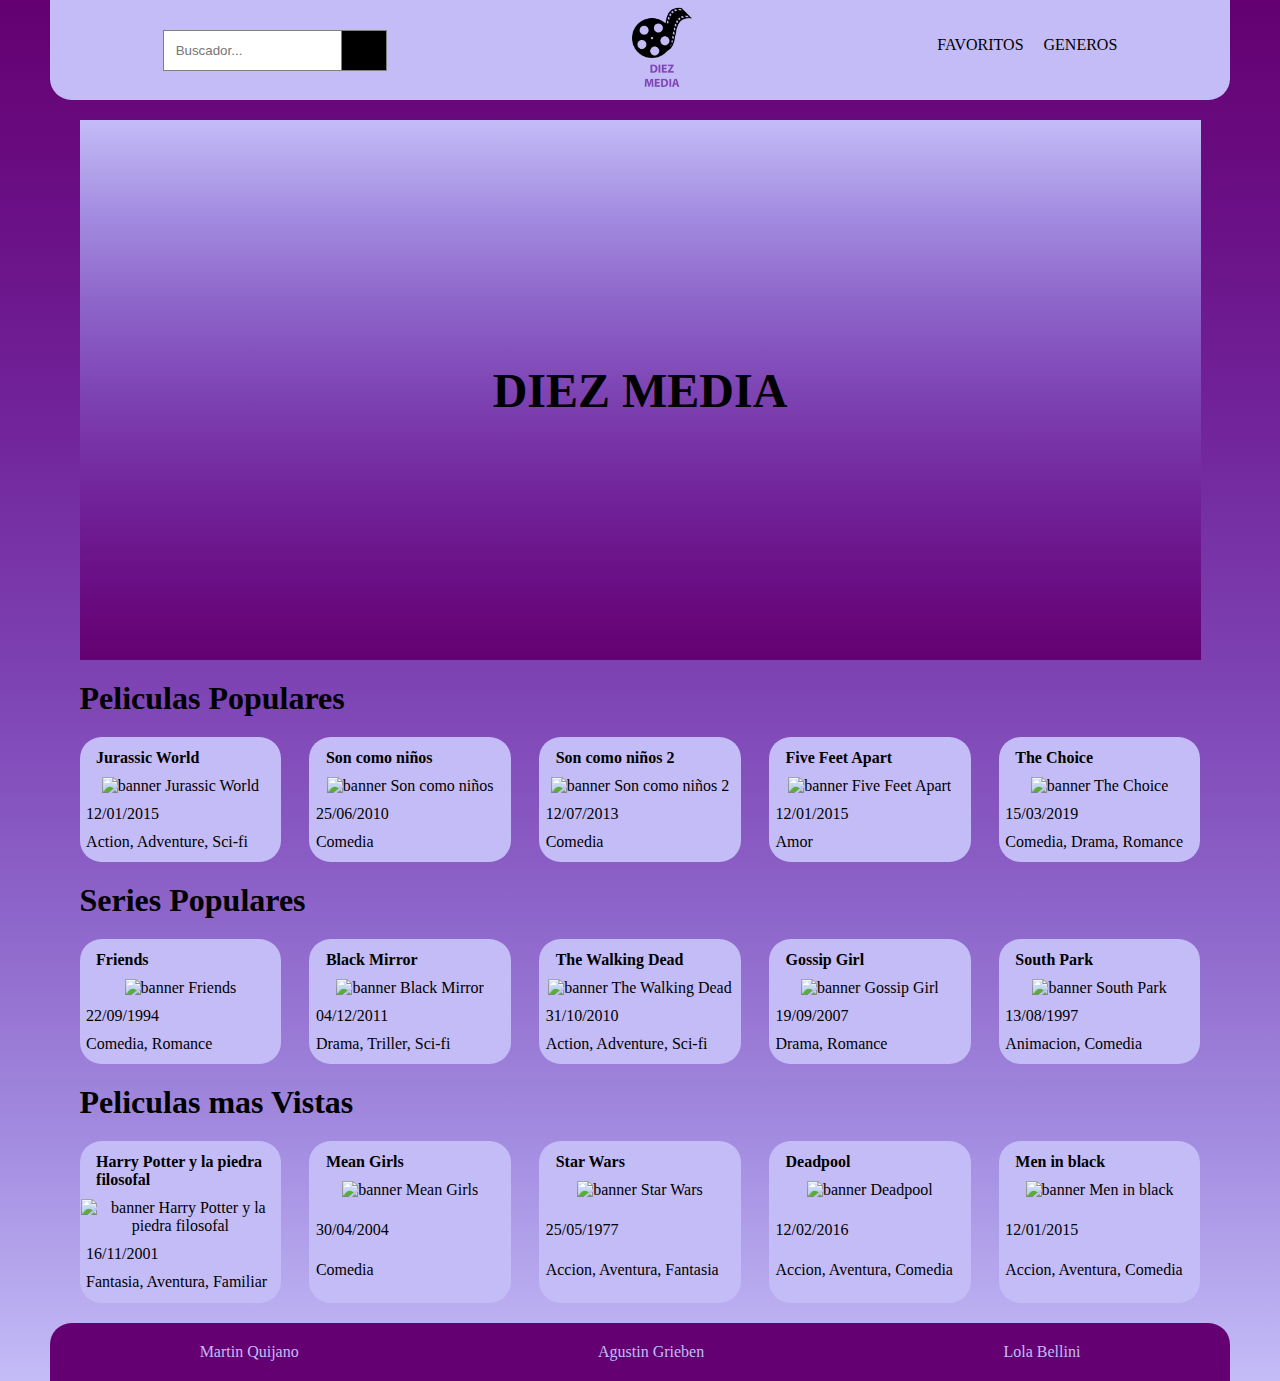
==== index.html @ 8c07240a "correccion final despues de presentacion parcial, optmizacion de css, elimino flexbox de mas" ====
<!DOCTYPE html>
<html lang="en">
   <head>
      <meta charset="UTF-8">
      <meta name="viewport" content="width=device-width, initial-scale=1.0">
      <link rel="stylesheet" href="css/style.css">
      <link rel="stylesheet" href="https://cdnjs.cloudflare.com/ajax/libs/font-awesome/3.2.0/css/font-awesome.min.css">
      <title>Document</title>
   </head>
   <body>
      <header>
         <form action="search-result.html">
            <input id="buscador" type="text" placeholder="Buscador...">
            <button type="submit"><i class="icon-search"></i></button>
         </form>
         <a href="index.html"><img src="images/logo/logo.png" alt="logo"></a>
         <nav id="navegacion">
            <ul class="nav-header">
               <li class="favorite-nav-header"><a href="favorite.html">FAVORITOS</a></li>
               <li"><a href="genres.html">GENEROS</a></li>
            </ul>
         </nav>
      </header>
      <main id="main-home">
         <h1 id="titulo-banner-home">DIEZ MEDIA</h1>
         <section class="section-articulos">
            <h2 class="titulo-section">Peliculas Populares</h2>
            <div class="articulos">
               <article class="una-peli">
                  <a href="detail-movie.html">
                     <h3 class="titulo-peli">Jurassic World</h3>
                  </a>
                  <a href="detail-movie.html" class="una-peli-img"><img src="https://m.media-amazon.com/images/M/MV5BNzQ3OTY4NjAtNzM5OS00N2ZhLWJlOWUtYzYwZjNmOWRiMzcyXkEyXkFqcGdeQXVyMTMxODk2OTU@._V1_SX300.jpg" alt="banner Jurassic World"></a>
                  <div class="fecha-div">
                     <h4>12/01/2015</h4>
                     <div class="genero-fav">
                        <h4 class="genero-peli"><a href="">Action</a>, <a href="">Adventure</a>, <a href="">Sci-fi</a></h4>
                        <i class="icon-star icon-2"></i>
                     </div>
                  </div>
               </article>
               <article class="una-peli">
                  <a href="">
                     <h3 class="titulo-peli">Son como niños</h3>
                  </a>
                  <a href="" class="una-peli-img"><img src="https://m.media-amazon.com/images/M/MV5BMjA0ODYwNzU5Nl5BMl5BanBnXkFtZTcwNTI1MTgxMw@@._V1_SX300.jpg" alt="banner Son como niños"></a>
                  <div class="fecha-div">
                     <h4>25/06/2010</h4>
                     <div class="genero-fav">
                        <h4 class="genero-peli"><a href="detail-genres.html">Comedia</a></h4>
                        <i class="icon-star-empty icon-2"></i>
                     </div>
                  </div>
               </article>
               <article class="una-peli">
                  <a href="">
                     <h3 class="titulo-peli">Son como niños 2</h3>
                  </a>
                  <a href="" class="una-peli-img"><img src="https://m.media-amazon.com/images/M/MV5BNTZkZDhjZTEtZjA5MC00MDU2LTk3NDItNzA2YzQ4Y2Q5NjZhXkEyXkFqcGdeQXVyNTIzOTk5ODM@._V1_SX300.jpg" alt="banner Son como niños 2"></a>
                  <div class="fecha-div">
                     <h4>12/07/2013</h4>
                     <div class="genero-fav">
                        <h4 class="genero-peli"><a href="detail-genres.html">Comedia</a></h4>
                        <i class="icon-star-empty icon-2"></i>
                     </div>
                  </div>
               </article>
               <article class="una-peli">
                  <a href="">
                     <h3 class="titulo-peli">Five Feet Apart</h3>
                  </a>
                  <a href="" class="una-peli-img"><img src="https://m.media-amazon.com/images/M/MV5BNzVmMjJlN2MtNWQ4Ny00Zjc2LWJjYTgtYjJiNGM5MTM1ZTlkXkEyXkFqcGdeQXVyMjM4NTM5NDY@._V1_SX300.jpg" alt="banner Five Feet Apart"></a>
                  <div class="fecha-div">
                     <h4>12/01/2015</h4>
                     <div class="genero-fav">
                        <h4 class="genero-peli"><a href="">Amor</a></h4>
                        <i class="icon-star-empty icon-2"></i>
                     </div>
                  </div>
               </article>
               <article class="una-peli">
                  <a href="">
                     <h3 class="titulo-peli">The Choice
                     </h3>
                  </a>
                  <a href="" class="una-peli-img"><img src="https://m.media-amazon.com/images/M/MV5BMTYzMDA2ODcxMV5BMl5BanBnXkFtZTgwODMzOTMzNzE@._V1_SX300.jpg" alt="banner The Choice"></a>
                  <div class="fecha-div">
                     <h4>15/03/2019</h4>
                     <div class="genero-fav">
                        <h4 class="genero-peli"><a href="detail-genres.html">Comedia</a>, <a href="">Drama</a>, <a href="">Romance</a></h4>
                        <i class="icon-star-empty icon-2"></i>
                     </div>
                  </div>
               </article>
            </div>
         </section>
         <section class="section-articulos">
            <h2 class="titulo-section">Series Populares</h2>
            <div class="articulos">
               <article class="una-peli">
                  <a href="">
                     <h3 class="titulo-peli">Friends</h3>
                  </a>
                  <a href="" class="una-peli-img"><img src="https://m.media-amazon.com/images/M/MV5BNDVkYjU0MzctMWRmZi00NTkxLTgwZWEtOWVhYjZlYjllYmU4XkEyXkFqcGdeQXVyNTA4NzY1MzY@._V1_SX300.jpg" alt="banner Friends"></a>
                  <div class="fecha-div">
                     <h4>22/09/1994</h4>
                     <div class="genero-fav">
                        <h4 class="genero-peli"><a href="detail-genres.html">Comedia</a>, <a href="">Romance</a></h4>
                        <i class="icon-star-empty icon-2"></i>
                     </div>
                  </div>
               </article>
               <article class="una-peli">
                  <a href="">
                     <h3 class="titulo-peli">Black Mirror</h3>
                  </a>
                  <a href="" class="una-peli-img"><img src="https://m.media-amazon.com/images/M/MV5BYTM3YWVhMDMtNjczMy00NGEyLWJhZDctYjNhMTRkNDE0ZTI1XkEyXkFqcGdeQXVyMTkxNjUyNQ@@._V1_SX300.jpg" alt="banner Black Mirror"></a>
                  <div class="fecha-div">
                     <h4>04/12/2011</h4>
                     <div class="genero-fav">
                        <h4 class="genero-peli"><a href="">Drama</a>, <a href="">Triller</a>, <a href="">Sci-fi</a></h4>
                        <i class="icon-star-empty icon-2"></i>
                     </div>
                  </div>
               </article>
               <article class="una-peli">
                  <a href="detail-serie.html">
                     <h3 class="titulo-peli">The Walking Dead</h3>
                  </a>
                  <a href="detail-serie.html" class="una-peli-img"><img src="https://m.media-amazon.com/images/M/MV5BZmU5NTcwNjktODIwMi00ZmZkLTk4ZWUtYzVjZWQ5ZTZjN2RlXkEyXkFqcGdeQXVyMTkxNjUyNQ@@._V1_SX300.jpg" alt="banner The Walking Dead"></a>
                  <div class="fecha-div">
                     <h4>31/10/2010</h4>
                     <div class="genero-fav">
                        <h4 class="genero-peli"><a href="">Action</a>, <a href="">Adventure</a>, <a href="">Sci-fi</a></h4>
                        <i class="icon-star-empty icon-2"></i>
                     </div>
                  </div>
               </article>
               <article class="una-peli">
                  <a href="">
                     <h3 class="titulo-peli">Gossip Girl</h3>
                  </a>
                  <a href="" class="una-peli-img"><img src="https://m.media-amazon.com/images/M/MV5BNmQ4Zjg1YWYtMTA1Mi00ZGY1LTlmN2ItYTc5ODkzNTFmYWVhXkEyXkFqcGdeQXVyNjQ0OTk1ODg@._V1_SX300.jpg" alt="banner Gossip Girl"></a>
                  <div class="fecha-div">
                     <h4>19/09/2007</h4>
                     <div class="genero-fav">
                        <h4 class="genero-peli"><a href="">Drama</a>, <a href="">Romance</a></h4>
                        <i class="icon-star-empty icon-2"></i>
                     </div>
                  </div>
               </article>
               <article class="una-peli">
                  <a href="">
                     <h3 class="titulo-peli">South Park</h3>
                  </a>
                  <a href="" class="una-peli-img"><img src="https://m.media-amazon.com/images/M/MV5BOGE2YWUzMDItNTg2Ny00NTUzLTlmZGYtNWMyNzVjMjQ3MThkXkEyXkFqcGdeQXVyNTA4NzY1MzY@._V1_SX300.jpg" alt="banner South Park"></a>
                  <div class="fecha-div">
                     <h4>13/08/1997</h4>
                     <div class="genero-fav">
                        <h4 class="genero-peli"><a href="">Animacion</a>, <a href="detail-genres.html">Comedia</a></h4>
                        <i class="icon-star-empty icon-2"></i>
                     </div>
                  </div>
               </article>
            </div>
         </section>
         <section class="section-articulos">
            <h2 class="titulo-section">Peliculas mas Vistas</h2>
            <div class="articulos">
               <article class="una-peli">
                  <a href="">
                     <h3 class="titulo-peli">Harry Potter y la piedra filosofal  </h3>
                  </a>
                  <a href="" class="una-peli-img"><img src="https://m.media-amazon.com/images/M/MV5BNjQ3NWNlNmQtMTE5ZS00MDdmLTlkZjUtZTBlM2UxMGFiMTU3XkEyXkFqcGdeQXVyNjUwNzk3NDc@._V1_SX300.jpg" alt="banner Harry Potter y la piedra filosofal"></a>
                  <div class="fecha-div">
                     <h4>16/11/2001</h4>
                     <div class="genero-fav">
                        <h4 class="genero-peli"><a href="">Fantasia</a>, <a href="">Aventura</a>, <a href="">Familiar</a></h4>
                        <i class="icon-star-empty icon-2"></i>
                     </div>
                  </div>
               </article>
               <article class="una-peli">
                  <a href="">
                     <h3 class="titulo-peli">Mean Girls</h3>
                  </a>
                  <a href="" class="una-peli-img"><img src="https://m.media-amazon.com/images/M/MV5BMjE1MDQ4MjI1OV5BMl5BanBnXkFtZTcwNzcwODAzMw@@._V1_SX300.jpg" alt="banner Mean Girls"></a>
                  <div class="fecha-div">
                     <h4> 30/04/2004</h4>
                     <div class="genero-fav">
                        <h4 class="genero-peli"><a href="detail-genres.html">Comedia</a></h4>
                        <i class="icon-star-empty icon-2"></i>
                     </div>
                  </div>
               </article>
               <article class="una-peli">
                  <a href=""></a>
                  <h3 class="titulo-peli">Star Wars</h3>
                  </a>
                  <a href="" class="una-peli-img"><img src="https://m.media-amazon.com/images/M/MV5BNzVlY2MwMjktM2E4OS00Y2Y3LWE3ZjctYzhkZGM3YzA1ZWM2XkEyXkFqcGdeQXVyNzkwMjQ5NzM@._V1_SX300.jpg" alt="banner Star Wars"></a>
                  <div class="fecha-div">
                     <h4>25/05/1977
                     </h4>
                     <div class="genero-fav">
                        <h4 class="genero-peli"><a href="">Accion</a>, <a href="">Aventura</a>, <a href="">Fantasia</a></h4>
                        <i class="icon-star icon-2"></i>
                     </div>
                  </div>
               </article>
               <article class="una-peli">
                  <a href="">
                     <h3 class="titulo-peli">Deadpool</h3>
                  </a>
                  <a href="" class="una-peli-img"><img src="https://m.media-amazon.com/images/M/MV5BYzE5MjY1ZDgtMTkyNC00MTMyLThhMjAtZGI5OTE1NzFlZGJjXkEyXkFqcGdeQXVyNjU0OTQ0OTY@._V1_SX300.jpg" alt="banner Deadpool"></a>
                  <div class="fecha-div">
                     <h4>12/02/2016</h4>
                     <div class="genero-fav">
                        <h4 class="genero-peli"><a href="">Accion</a>, <a href="">Aventura</a>, <a href="detail-genres.html">Comedia</a></h4>
                        <i class="icon-star-empty icon-2"></i>
                     </div>
                  </div>
               </article>
               <article class="una-peli">
                  <a href="">
                     <h3 class="titulo-peli">Men in black </h3>
                  </a>
                  <a href="" class="una-peli-img"><img src="https://m.media-amazon.com/images/M/MV5BOTlhYTVkMDktYzIyNC00NzlkLTlmN2ItOGEyMWQ4OTA2NDdmXkEyXkFqcGdeQXVyNTAyODkwOQ@@._V1_SX300.jpg" alt="banner Men in black"></a>
                  <div class="fecha-div">
                     <h4>12/01/2015</h4>
                     <div class="genero-fav">
                        <h4 class="genero-peli"><a href="">Accion</a>, <a href="">Aventura</a>, <a href="detail-genres.html">Comedia</a></h4>
                        <i class="icon-star-empty icon-2"></i>
                     </div>
                  </div>
               </article>
            </div>
         </section>
      </main>
      <footer>
         <p>Martin Quijano</p>
         <p>Agustin Grieben</p>
         <p>Lola Bellini</p>
      </footer>
   </body>
</html>
---- css/style.css ----
* {
    box-sizing: border-box;
  }

body {
    background-image: linear-gradient(#640071, #6b1187, #73289e, #7e44b4, #8e66ca, #a48ee1, #c4bcf7);
    background-repeat: no-repeat;
    display: flex;
    flex-direction: column;
    margin: 0;
    align-items: center;
}

main{
    display: flex;
    justify-content: center;
    max-width: 1180px;
}

p{
    margin: 0;
}

ul{
    list-style-type: none;
    margin: 0;
    padding: 0;
}


a{
    color: black;
    text-decoration: none;
}

h1, h2, h3, h4, h5, h6{
    margin: 0;
}

header{
    max-width: 1180px;
    background-color: #c4bcf7;
    margin: 0;
    border-bottom-left-radius: 1.35em;
    border-bottom-right-radius: 1.35em;
    border-bottom: #c4bcf7;
    width: 100%;
    display: flex;
    align-items: center;
    justify-content: space-around;
}

#titulo-banner-home{
    margin-top: 20px;
    font-size: 48px;
    background-image: linear-gradient(#640071, #6b1187, #73289e, #7e44b4, #8e66ca, #a48ee1, #c4bcf7);
    background-image: linear-gradient(#c4bcf7, #a48ee1, #8e66ca, #7e44b4, #73289e, #6b1187, #640071);
    height: 60vh;
    width: 95vw;
    max-width: 95%;
    display: flex;
    align-items: center;
    justify-content: center;
    background-size: cover;
}

.favorite-nav-header{
    margin-right: 20px;
}

.nav-header{
    display: flex;
}

.favorite-nav-header{
    margin-bottom: 10px;
}

#buscador{
    padding: 12px;
    border: 1px solid grey;
    width: 80%;
}

header form {
    display: flex;
}

form button{
    width: 20%;
    padding: 10px;
    background: black;
    color: white;
    font-size: 17px;
    border: 1px solid grey;
    border-left: none;
    cursor: pointer;
}

header img{
    display: table-row;
    width: 100px;
    height: 100px;
}

footer{
    background-color: #640071;
    margin: 0;
    padding: 20px 0px 20px 0px;
    border-top-left-radius: 1.35em;
    border-top-right-radius: 1.35em;
    border-bottom: #640071;
    width: 100%;
    display: flex;
    justify-content: space-around;
    max-width: 1180px;
    margin-top: 20px;
    color: #c4bcf7;
}

#banner{
    margin-top: 20px;
}

#main-home {
    display: flex;
    flex-direction: column;
    align-items: center;
}

.una-peli{
    background-color: #c4bcf7;
    border-radius: 1.35rem;
    padding: 0.1rem;
    display: flex;
    flex-direction: column;
    width: 18%;
}


.una-peli img {
    width: 80%;
    height: auto;
    align-self: center;
}

.una-peli-img{
    text-align: center;
}

.titulo-peli{
    font-size: 16px;
    font-weight: bold;
    margin-bottom: 10px;
    max-width: 220px;
    padding-left: 15px;
    margin-top: 10px;
}
.una-peli h4 {
    margin-top: 10px;
    margin-left: 5px;
    max-width: 100%;
    font-weight: normal;
    overflow-wrap: anywhere;
}

.fecha-div{
    height: -webkit-fill-available;
    display: flex;
    flex-direction: column;
    justify-content: space-evenly;
}

h4{
    margin-bottom: 0;
}

.genero-fav{
    display: flex;
    align-items: center;
    padding-right: 5px;
    justify-content: space-between;
    width: 100%;
}

.genero-peli{
    margin-bottom: 10px;
}

.section-articulos{
    width: 95%;
}

.articulos{
    display: flex;
    justify-content: space-between;
}

#main-busqueda{
    display: flex;
    flex-direction: column;
}

#resultados{
    width: 95%;
}

.titulo-section{
    font-size: 32px;
    margin-top: 20px;
    margin-bottom: 20px;
    width: 100%;
}

.un-resultado{
    display: flex;
    background-color: #ccc;
    border-radius: 1.35rem;
    padding: 0.5rem;
    margin-bottom: 20px;
}

.datos-un-resultado{
    display: flex;
    flex-direction: column;
    width: 100%;
}

.foto-un-resultado{
    width: 150px;
    height: 222.5;
    align-self: center;
    padding: 10px;
}

.titulo-una-busqueda{
    font-weight: bold;
    font-size: 32px;
}

.titulo-favorito{
    margin-top: 10px;
    width: 100%;
    display: flex;
    align-items: center;
    justify-content: space-between;
}

.icon-resultado{
    margin-right: 20px;
    height: 30px;
    width: 30px;
}

.icon-3 {
    font-size: 4em;
}
.icon-2 {
    font-size: 2em;
}

.contendor-foto-texto{
    position: relative;
    text-align: center;
    color: white;
    font-size: 48px;
}

.centered{
    position: absolute;
    top: 50%;
    left: 50%;
    transform: translate(-50%, -50%);
}

#todos-generos{
    display: flex;
    flex-direction: row;
    flex-wrap: wrap;
    justify-content: space-around;
}

#titulo-busqueda{
    width: 100%;
    margin-top: 20px;
    margin-bottom: 20px;
    font-size: 32px;
}

#no-encontrado{
    display: none;
}

.datos-un-detalle{
    margin-bottom: 10px;
}

.datos-un-detalle h2{
    margin-right: 1px;
}

.un-detalle img {
    max-width: 40vw;
    width: 180px;
    height: 267px;
}

#main-detalle{ 
    flex-direction: column;
    width: 1180px;
    margin-top: 20px;
    padding-left: 1rem;
    padding-right: 1rem;
}

.foto-contenido{
    display: flex;
    width: 100%;
    background-color: #c4bcf7;
    border-radius: 1.35rem;
    padding: 1.35rem;
    margin-bottom: 20px;
}

.contenido{
    width: inherit;
    margin-left: 40px;
    display: flex;
    flex-direction: column;
    justify-content: space-between;
}

.contenido p {
    max-width: fit-content;
}

.sinopsis-reviews{
    display: flex;
}

.sinopsis{
    width: 50%;
    background-color: #c4bcf7;
    border-radius: 1.35rem;
    padding: 1.35rem;
    margin-bottom: 20px;
    margin-right: 20px;
    display: flex;
    align-items: center;
}

.sinopsis p {
    text-align: center;
}

.reviews{
    width: 50%;
    display: flex;
    flex-direction: column;
    justify-content: space-evenly;
    background-color: #c4bcf7;
    border-radius: 1.35rem;
    padding: 1.35rem;
    margin-bottom: 20px;
}

.rating-text{
    margin-top: 10px;
}

.reviews-fotos{
    display: flex;
    justify-content: space-evenly;
}

.logo-rating{
    display: flex;
    flex-direction: column;
    justify-content: space-between;
    align-items: center;
}

.info-general{
    display: flex;
}

.titulo-fav{
    display: flex;
    flex-wrap: wrap;
    width: 100%;
    justify-content: space-between;
}

.titulo-fav h1 {
    margin-right: 100px;
}

.sinopsis-reviews .reviews .img-rating{
    width: 50px;
    height: 50px;
}


.un-genero {
    margin-top: 20px;
    font-size: 48px;
    width: 300px;
    height: 285px;
    display: flex;
    align-items: center;
    justify-content: center;
    background-size: cover;
    border-radius: 1.35rem;
    color: white;
}

.un-genero h2 {
    font-size: 70%;
    background-color: white;
    padding: 0.3rem;
}

#comedia{
    background-image: url(https://m.media-amazon.com/images/M/MV5BNzVkYWY4NzYtMWFlZi00YzkwLThhZDItZjcxYTU4ZTMzMDZmXkEyXkFqcGdeQXVyODUxOTU0OTg@._V1_SX300.jpg);
}

#familiar{
    background-image: url(https://m.media-amazon.com/images/M/MV5BZTQyNTU0MDktYTFkYi00ZjNhLWE2ODctMzBkM2U1ZTk3YTMzXkEyXkFqcGdeQXVyNTI4MzE4MDU@._V1_SX300.jpg);
}

#misterio{
    background-image: url(https://m.media-amazon.com/images/M/MV5BNzIxMjYwNDEwN15BMl5BanBnXkFtZTgwMzk5MDI3NTM@._V1_SX300.jpg);
}

#sci-fi{
    background-image: url(https://m.media-amazon.com/images/M/MV5BNTliYjlkNDQtMjFlNS00NjgzLWFmMWEtYmM2Mzc2Zjg3ZjEyXkEyXkFqcGdeQXVyMTkxNjUyNQ@@._V1_SX300.jpg);
}

#accion{
    background-image: url(https://m.media-amazon.com/images/M/MV5BNjRmNDI5MjMtMmFhZi00YzcwLWI4ZGItMGI2MjI0N2Q3YmIwXkEyXkFqcGdeQXVyMTkxNjUyNQ@@._V1_SX300.jpg);
}

#romance{
    background-image: url(https://m.media-amazon.com/images/M/MV5BMjMxODYyODEzN15BMl5BanBnXkFtZTgwMDk4OTU0MzE@._V1_SX300.jpg);
}

#fantasia{
    background-image: url(https://m.media-amazon.com/images/M/MV5BOTY2NzFjODctOWUzMC00MGZhLTlhNjMtM2Y2ODBiNGY1ZWRiXkEyXkFqcGdeQXVyMDM2NDM2MQ@@._V1_SX300.jpg);
}

#aventura{
    background-image: url(https://m.media-amazon.com/images/M/MV5BMTAyMjQ3OTAxMzNeQTJeQWpwZ15BbWU4MDU0NzA1MzAx._V1_SX300.jpg);
}

#drama{
    background-image: url(https://m.media-amazon.com/images/M/MV5BZmU5NTcwNjktODIwMi00ZmZkLTk4ZWUtYzVjZWQ5ZTZjN2RlXkEyXkFqcGdeQXVyMTkxNjUyNQ@@._V1_SX300.jpg);
}

.ultima{
    margin-right: 0px;
    margin-bottom: 0px;
}

@media(max-width:450px){

    #buscador {
        width: 100px;
        margin-left: 10px;
    }

    .nav-header{
        flex-direction: column;
    }

    header img{
        width: 75px;
        height: 75px;
    }

    header form button {
        padding: 0;
        width: 30px;
    }

    #navegacion ul{
        overflow-wrap: anywhere;
    }
    
    .articulos {
        overflow: auto;
    }

    .una-peli{
        padding: 14px;
        margin-right: 10px;
        width: 100%;
    }

    .una-peli img {
        width: 40vw;
    }

    .titulo-peli{
        padding-left: 0;
    }

    .contenido{
        margin-left: 10px;
    }

    .reviews {
        padding: 0.75rem;
    }

    .un-genero{
        width: 150px;
    }
}
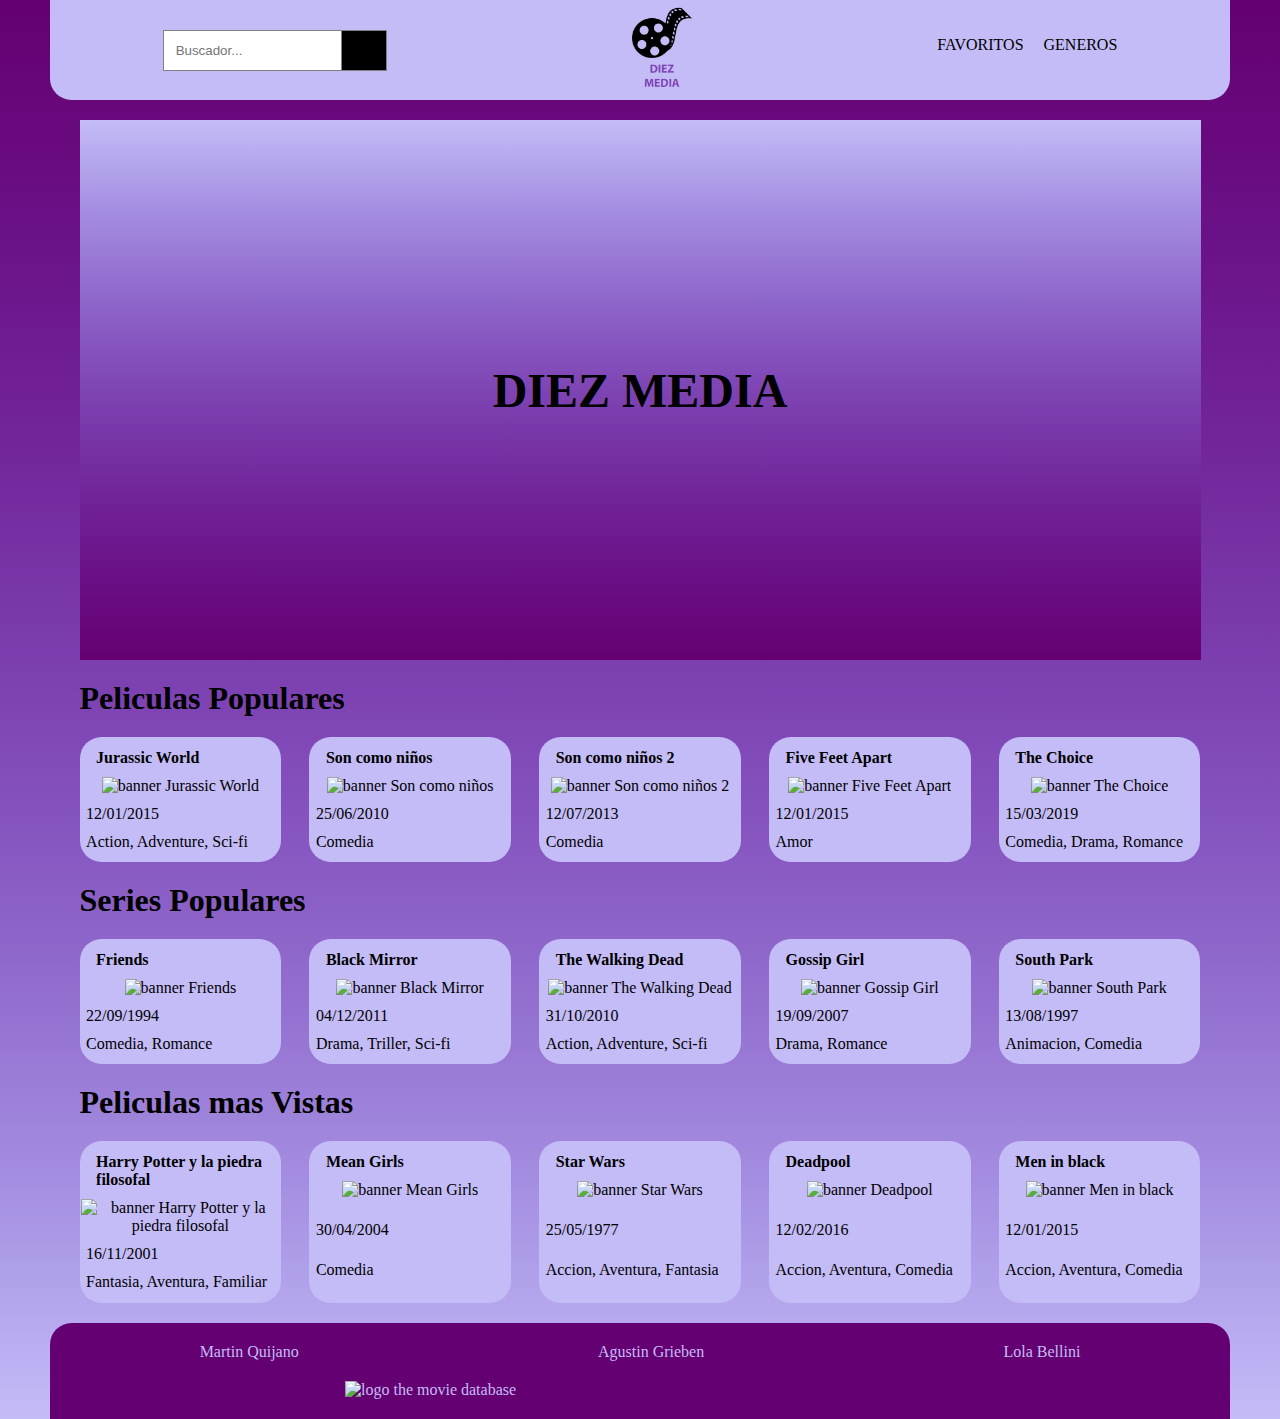
==== commit 4daff2ae: "foto de the movie data base en el footer" ====
--- a/index.html
+++ b/index.html
@@ -10,7 +10,7 @@
    <body>
       <header>
          <form action="search-result.html">
-            <input id="buscador" type="text" placeholder="Buscador...">
+            <input id="buscador" name="q" type="text" placeholder="Buscador...">
             <button type="submit"><i class="icon-search"></i></button>
          </form>
          <a href="index.html"><img src="images/logo/logo.png" alt="logo"></a>
@@ -237,9 +237,12 @@
          </section>
       </main>
       <footer>
-         <p>Martin Quijano</p>
-         <p>Agustin Grieben</p>
-         <p>Lola Bellini</p>
+         <div>
+            <p>Martin Quijano</p>
+            <p>Agustin Grieben</p>
+            <p>Lola Bellini</p>
+         </div>
+         <img src="https://www.themoviedb.org/assets/2/v4/logos/v2/blue_long_2-9665a76b1ae401a510ec1e0ca40ddcb3b0cfe45f1d51b77a308fea0845885648.svg" alt="logo the movie database">
       </footer>
    </body>
 </html>--- a/css/style.css
+++ b/css/style.css
@@ -112,10 +112,20 @@
     border-bottom: #640071;
     width: 100%;
     display: flex;
+    flex-direction: column;
+    align-items: center;
+    max-width: 1180px;
+    margin-top: 20px;
+    color: #c4bcf7;
+}
+footer div{
+    display: flex;
+    width: 100%;
     justify-content: space-around;
-    max-width: 1180px;
-    margin-top: 20px;
-    color: #c4bcf7;
+    margin-bottom: 20px;
+}
+footer img {
+    width: 50%;
 }
 
 #banner{
@@ -123,7 +133,6 @@
 }
 
 #main-home {
-    display: flex;
     flex-direction: column;
     align-items: center;
 }
@@ -203,6 +212,8 @@
 
 #resultados{
     width: 95%;
+    display: flex;
+    flex-direction: column;
 }
 
 .titulo-section{
@@ -273,9 +284,8 @@
     transform: translate(-50%, -50%);
 }
 
-#todos-generos{
-    display: flex;
-    flex-direction: row;
+.todos-generos{
+    display: flex;
     flex-wrap: wrap;
     justify-content: space-around;
 }
@@ -391,10 +401,6 @@
     justify-content: space-between;
 }
 
-.titulo-fav h1 {
-    margin-right: 100px;
-}
-
 .sinopsis-reviews .reviews .img-rating{
     width: 50px;
     height: 50px;
@@ -463,6 +469,10 @@
 
 @media(max-width:450px){
 
+    main{
+        max-width: 450px;
+    }
+
     #buscador {
         width: 100px;
         margin-left: 10px;
@@ -515,4 +525,20 @@
     .un-genero{
         width: 150px;
     }
+
+    .un-detalle{
+        max-width: 100vw;
+    }
+
+    .titulo-fav{
+        flex-wrap: nowrap;
+    }.sinopsis-reviews{
+        flex-direction: column;
+    }
+    .sinopsis{
+        width: 100%;
+    }
+    .reviews{
+        width: 100%;
+    }
 }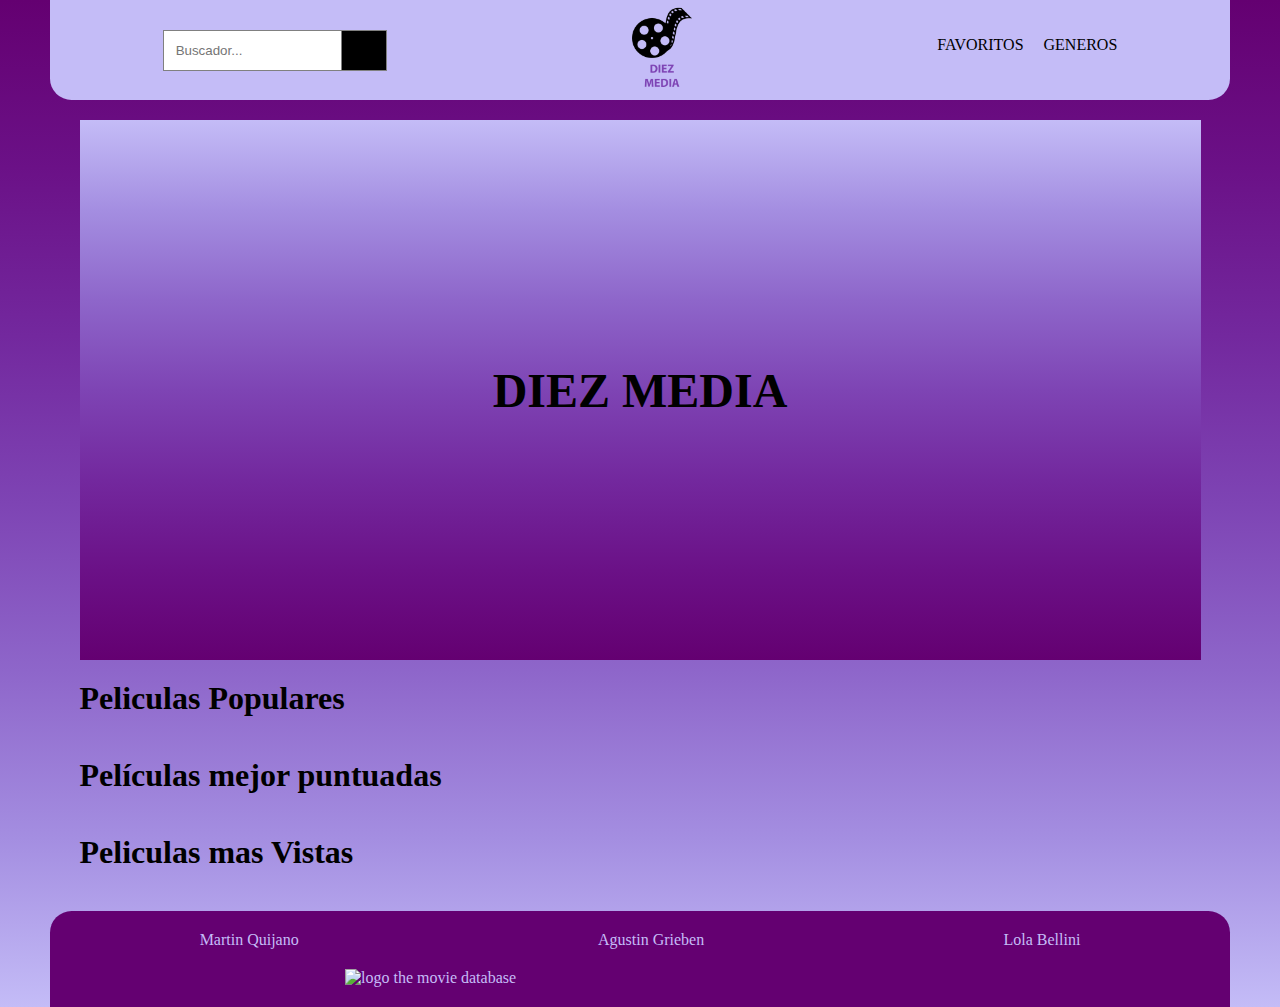
==== commit baf243b7: "Index.js listo" ====
--- a/index.html
+++ b/index.html
@@ -26,213 +26,16 @@
          <section class="section-articulos">
             <h2 class="titulo-section">Peliculas Populares</h2>
             <div class="articulos">
-               <article class="una-peli">
-                  <a href="detail-movie.html">
-                     <h3 class="titulo-peli">Jurassic World</h3>
-                  </a>
-                  <a href="detail-movie.html" class="una-peli-img"><img src="https://m.media-amazon.com/images/M/MV5BNzQ3OTY4NjAtNzM5OS00N2ZhLWJlOWUtYzYwZjNmOWRiMzcyXkEyXkFqcGdeQXVyMTMxODk2OTU@._V1_SX300.jpg" alt="banner Jurassic World"></a>
-                  <div class="fecha-div">
-                     <h4>12/01/2015</h4>
-                     <div class="genero-fav">
-                        <h4 class="genero-peli"><a href="">Action</a>, <a href="">Adventure</a>, <a href="">Sci-fi</a></h4>
-                        <i class="icon-star icon-2"></i>
-                     </div>
-                  </div>
-               </article>
-               <article class="una-peli">
-                  <a href="">
-                     <h3 class="titulo-peli">Son como niños</h3>
-                  </a>
-                  <a href="" class="una-peli-img"><img src="https://m.media-amazon.com/images/M/MV5BMjA0ODYwNzU5Nl5BMl5BanBnXkFtZTcwNTI1MTgxMw@@._V1_SX300.jpg" alt="banner Son como niños"></a>
-                  <div class="fecha-div">
-                     <h4>25/06/2010</h4>
-                     <div class="genero-fav">
-                        <h4 class="genero-peli"><a href="detail-genres.html">Comedia</a></h4>
-                        <i class="icon-star-empty icon-2"></i>
-                     </div>
-                  </div>
-               </article>
-               <article class="una-peli">
-                  <a href="">
-                     <h3 class="titulo-peli">Son como niños 2</h3>
-                  </a>
-                  <a href="" class="una-peli-img"><img src="https://m.media-amazon.com/images/M/MV5BNTZkZDhjZTEtZjA5MC00MDU2LTk3NDItNzA2YzQ4Y2Q5NjZhXkEyXkFqcGdeQXVyNTIzOTk5ODM@._V1_SX300.jpg" alt="banner Son como niños 2"></a>
-                  <div class="fecha-div">
-                     <h4>12/07/2013</h4>
-                     <div class="genero-fav">
-                        <h4 class="genero-peli"><a href="detail-genres.html">Comedia</a></h4>
-                        <i class="icon-star-empty icon-2"></i>
-                     </div>
-                  </div>
-               </article>
-               <article class="una-peli">
-                  <a href="">
-                     <h3 class="titulo-peli">Five Feet Apart</h3>
-                  </a>
-                  <a href="" class="una-peli-img"><img src="https://m.media-amazon.com/images/M/MV5BNzVmMjJlN2MtNWQ4Ny00Zjc2LWJjYTgtYjJiNGM5MTM1ZTlkXkEyXkFqcGdeQXVyMjM4NTM5NDY@._V1_SX300.jpg" alt="banner Five Feet Apart"></a>
-                  <div class="fecha-div">
-                     <h4>12/01/2015</h4>
-                     <div class="genero-fav">
-                        <h4 class="genero-peli"><a href="">Amor</a></h4>
-                        <i class="icon-star-empty icon-2"></i>
-                     </div>
-                  </div>
-               </article>
-               <article class="una-peli">
-                  <a href="">
-                     <h3 class="titulo-peli">The Choice
-                     </h3>
-                  </a>
-                  <a href="" class="una-peli-img"><img src="https://m.media-amazon.com/images/M/MV5BMTYzMDA2ODcxMV5BMl5BanBnXkFtZTgwODMzOTMzNzE@._V1_SX300.jpg" alt="banner The Choice"></a>
-                  <div class="fecha-div">
-                     <h4>15/03/2019</h4>
-                     <div class="genero-fav">
-                        <h4 class="genero-peli"><a href="detail-genres.html">Comedia</a>, <a href="">Drama</a>, <a href="">Romance</a></h4>
-                        <i class="icon-star-empty icon-2"></i>
-                     </div>
-                  </div>
-               </article>
             </div>
          </section>
          <section class="section-articulos">
-            <h2 class="titulo-section">Series Populares</h2>
+            <h2 class="titulo-section">Películas mejor puntuadas</h2>
             <div class="articulos">
-               <article class="una-peli">
-                  <a href="">
-                     <h3 class="titulo-peli">Friends</h3>
-                  </a>
-                  <a href="" class="una-peli-img"><img src="https://m.media-amazon.com/images/M/MV5BNDVkYjU0MzctMWRmZi00NTkxLTgwZWEtOWVhYjZlYjllYmU4XkEyXkFqcGdeQXVyNTA4NzY1MzY@._V1_SX300.jpg" alt="banner Friends"></a>
-                  <div class="fecha-div">
-                     <h4>22/09/1994</h4>
-                     <div class="genero-fav">
-                        <h4 class="genero-peli"><a href="detail-genres.html">Comedia</a>, <a href="">Romance</a></h4>
-                        <i class="icon-star-empty icon-2"></i>
-                     </div>
-                  </div>
-               </article>
-               <article class="una-peli">
-                  <a href="">
-                     <h3 class="titulo-peli">Black Mirror</h3>
-                  </a>
-                  <a href="" class="una-peli-img"><img src="https://m.media-amazon.com/images/M/MV5BYTM3YWVhMDMtNjczMy00NGEyLWJhZDctYjNhMTRkNDE0ZTI1XkEyXkFqcGdeQXVyMTkxNjUyNQ@@._V1_SX300.jpg" alt="banner Black Mirror"></a>
-                  <div class="fecha-div">
-                     <h4>04/12/2011</h4>
-                     <div class="genero-fav">
-                        <h4 class="genero-peli"><a href="">Drama</a>, <a href="">Triller</a>, <a href="">Sci-fi</a></h4>
-                        <i class="icon-star-empty icon-2"></i>
-                     </div>
-                  </div>
-               </article>
-               <article class="una-peli">
-                  <a href="detail-serie.html">
-                     <h3 class="titulo-peli">The Walking Dead</h3>
-                  </a>
-                  <a href="detail-serie.html" class="una-peli-img"><img src="https://m.media-amazon.com/images/M/MV5BZmU5NTcwNjktODIwMi00ZmZkLTk4ZWUtYzVjZWQ5ZTZjN2RlXkEyXkFqcGdeQXVyMTkxNjUyNQ@@._V1_SX300.jpg" alt="banner The Walking Dead"></a>
-                  <div class="fecha-div">
-                     <h4>31/10/2010</h4>
-                     <div class="genero-fav">
-                        <h4 class="genero-peli"><a href="">Action</a>, <a href="">Adventure</a>, <a href="">Sci-fi</a></h4>
-                        <i class="icon-star-empty icon-2"></i>
-                     </div>
-                  </div>
-               </article>
-               <article class="una-peli">
-                  <a href="">
-                     <h3 class="titulo-peli">Gossip Girl</h3>
-                  </a>
-                  <a href="" class="una-peli-img"><img src="https://m.media-amazon.com/images/M/MV5BNmQ4Zjg1YWYtMTA1Mi00ZGY1LTlmN2ItYTc5ODkzNTFmYWVhXkEyXkFqcGdeQXVyNjQ0OTk1ODg@._V1_SX300.jpg" alt="banner Gossip Girl"></a>
-                  <div class="fecha-div">
-                     <h4>19/09/2007</h4>
-                     <div class="genero-fav">
-                        <h4 class="genero-peli"><a href="">Drama</a>, <a href="">Romance</a></h4>
-                        <i class="icon-star-empty icon-2"></i>
-                     </div>
-                  </div>
-               </article>
-               <article class="una-peli">
-                  <a href="">
-                     <h3 class="titulo-peli">South Park</h3>
-                  </a>
-                  <a href="" class="una-peli-img"><img src="https://m.media-amazon.com/images/M/MV5BOGE2YWUzMDItNTg2Ny00NTUzLTlmZGYtNWMyNzVjMjQ3MThkXkEyXkFqcGdeQXVyNTA4NzY1MzY@._V1_SX300.jpg" alt="banner South Park"></a>
-                  <div class="fecha-div">
-                     <h4>13/08/1997</h4>
-                     <div class="genero-fav">
-                        <h4 class="genero-peli"><a href="">Animacion</a>, <a href="detail-genres.html">Comedia</a></h4>
-                        <i class="icon-star-empty icon-2"></i>
-                     </div>
-                  </div>
-               </article>
             </div>
          </section>
          <section class="section-articulos">
             <h2 class="titulo-section">Peliculas mas Vistas</h2>
             <div class="articulos">
-               <article class="una-peli">
-                  <a href="">
-                     <h3 class="titulo-peli">Harry Potter y la piedra filosofal  </h3>
-                  </a>
-                  <a href="" class="una-peli-img"><img src="https://m.media-amazon.com/images/M/MV5BNjQ3NWNlNmQtMTE5ZS00MDdmLTlkZjUtZTBlM2UxMGFiMTU3XkEyXkFqcGdeQXVyNjUwNzk3NDc@._V1_SX300.jpg" alt="banner Harry Potter y la piedra filosofal"></a>
-                  <div class="fecha-div">
-                     <h4>16/11/2001</h4>
-                     <div class="genero-fav">
-                        <h4 class="genero-peli"><a href="">Fantasia</a>, <a href="">Aventura</a>, <a href="">Familiar</a></h4>
-                        <i class="icon-star-empty icon-2"></i>
-                     </div>
-                  </div>
-               </article>
-               <article class="una-peli">
-                  <a href="">
-                     <h3 class="titulo-peli">Mean Girls</h3>
-                  </a>
-                  <a href="" class="una-peli-img"><img src="https://m.media-amazon.com/images/M/MV5BMjE1MDQ4MjI1OV5BMl5BanBnXkFtZTcwNzcwODAzMw@@._V1_SX300.jpg" alt="banner Mean Girls"></a>
-                  <div class="fecha-div">
-                     <h4> 30/04/2004</h4>
-                     <div class="genero-fav">
-                        <h4 class="genero-peli"><a href="detail-genres.html">Comedia</a></h4>
-                        <i class="icon-star-empty icon-2"></i>
-                     </div>
-                  </div>
-               </article>
-               <article class="una-peli">
-                  <a href=""></a>
-                  <h3 class="titulo-peli">Star Wars</h3>
-                  </a>
-                  <a href="" class="una-peli-img"><img src="https://m.media-amazon.com/images/M/MV5BNzVlY2MwMjktM2E4OS00Y2Y3LWE3ZjctYzhkZGM3YzA1ZWM2XkEyXkFqcGdeQXVyNzkwMjQ5NzM@._V1_SX300.jpg" alt="banner Star Wars"></a>
-                  <div class="fecha-div">
-                     <h4>25/05/1977
-                     </h4>
-                     <div class="genero-fav">
-                        <h4 class="genero-peli"><a href="">Accion</a>, <a href="">Aventura</a>, <a href="">Fantasia</a></h4>
-                        <i class="icon-star icon-2"></i>
-                     </div>
-                  </div>
-               </article>
-               <article class="una-peli">
-                  <a href="">
-                     <h3 class="titulo-peli">Deadpool</h3>
-                  </a>
-                  <a href="" class="una-peli-img"><img src="https://m.media-amazon.com/images/M/MV5BYzE5MjY1ZDgtMTkyNC00MTMyLThhMjAtZGI5OTE1NzFlZGJjXkEyXkFqcGdeQXVyNjU0OTQ0OTY@._V1_SX300.jpg" alt="banner Deadpool"></a>
-                  <div class="fecha-div">
-                     <h4>12/02/2016</h4>
-                     <div class="genero-fav">
-                        <h4 class="genero-peli"><a href="">Accion</a>, <a href="">Aventura</a>, <a href="detail-genres.html">Comedia</a></h4>
-                        <i class="icon-star-empty icon-2"></i>
-                     </div>
-                  </div>
-               </article>
-               <article class="una-peli">
-                  <a href="">
-                     <h3 class="titulo-peli">Men in black </h3>
-                  </a>
-                  <a href="" class="una-peli-img"><img src="https://m.media-amazon.com/images/M/MV5BOTlhYTVkMDktYzIyNC00NzlkLTlmN2ItOGEyMWQ4OTA2NDdmXkEyXkFqcGdeQXVyNTAyODkwOQ@@._V1_SX300.jpg" alt="banner Men in black"></a>
-                  <div class="fecha-div">
-                     <h4>12/01/2015</h4>
-                     <div class="genero-fav">
-                        <h4 class="genero-peli"><a href="">Accion</a>, <a href="">Aventura</a>, <a href="detail-genres.html">Comedia</a></h4>
-                        <i class="icon-star-empty icon-2"></i>
-                     </div>
-                  </div>
-               </article>
             </div>
          </section>
       </main>
@@ -244,5 +47,7 @@
          </div>
          <img src="https://www.themoviedb.org/assets/2/v4/logos/v2/blue_long_2-9665a76b1ae401a510ec1e0ca40ddcb3b0cfe45f1d51b77a308fea0845885648.svg" alt="logo the movie database">
       </footer>
+      <script src="js/validacion.js"></script>
+      <script src="js/index.js"></script>
    </body>
 </html>--- a/css/style.css
+++ b/css/style.css
@@ -467,6 +467,12 @@
     margin-bottom: 0px;
 }
 
+#gif-loading{
+    width: 100px;
+    height: auto;
+    align-self: center;
+}
+
 @media(max-width:450px){
 
     main{
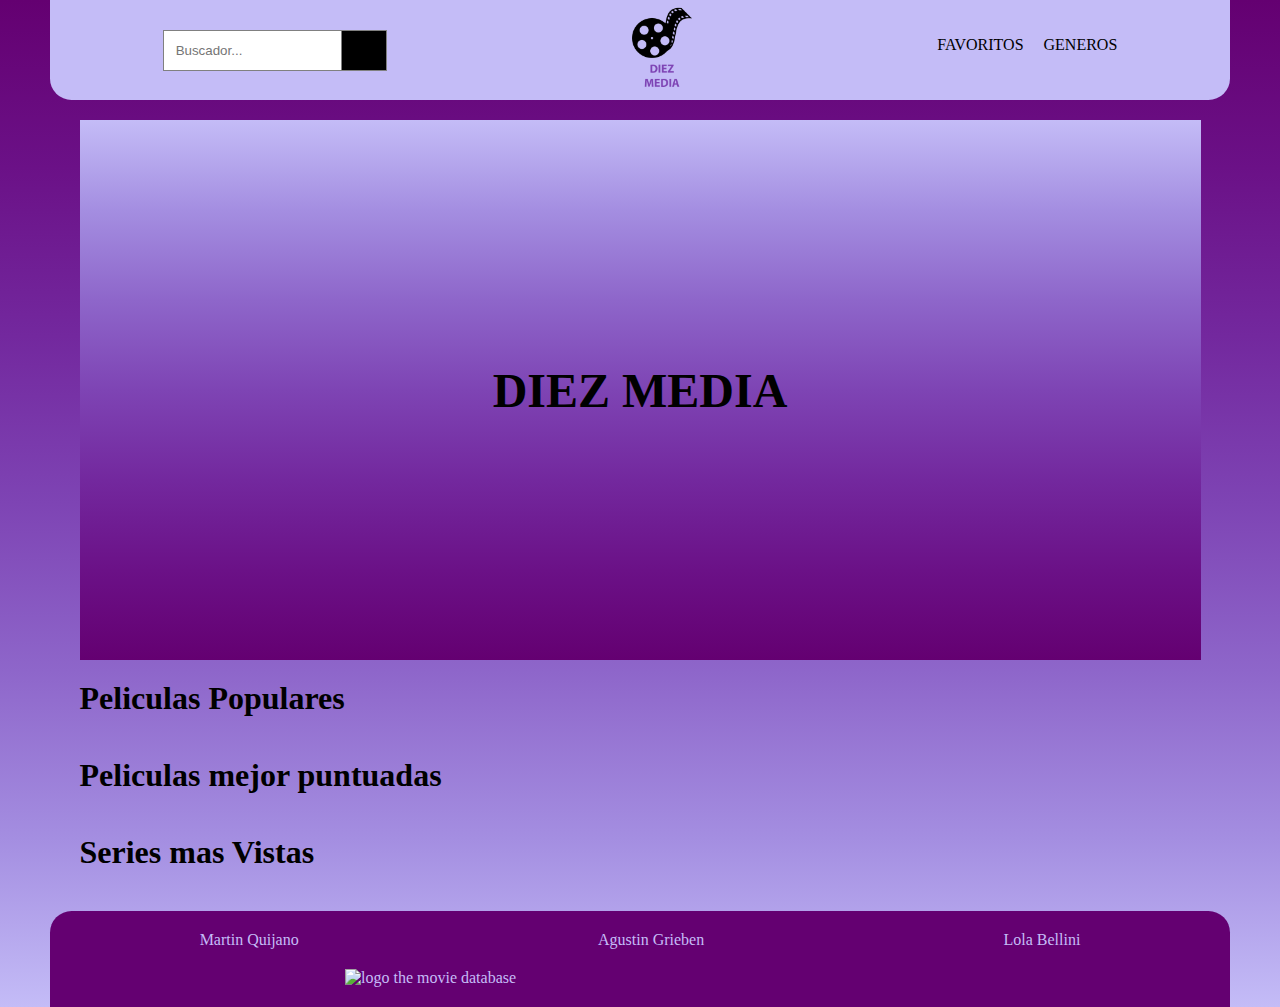
==== commit 65e92b1f: "subitulo del index arreglado. Variable generos html arreglada" ====
--- a/index.html
+++ b/index.html
@@ -29,12 +29,12 @@
             </div>
          </section>
          <section class="section-articulos">
-            <h2 class="titulo-section">Películas mejor puntuadas</h2>
+            <h2 class="titulo-section">Peliculas mejor puntuadas</h2>
             <div class="articulos">
             </div>
          </section>
          <section class="section-articulos">
-            <h2 class="titulo-section">Peliculas mas Vistas</h2>
+            <h2 class="titulo-section">Series mas Vistas</h2>
             <div class="articulos">
             </div>
          </section>
--- a/css/style.css
+++ b/css/style.css
@@ -420,7 +420,7 @@
     color: white;
 }
 
-.un-genero h2 {
+.un-genero h3 {
     font-size: 70%;
     background-color: white;
     padding: 0.3rem;
